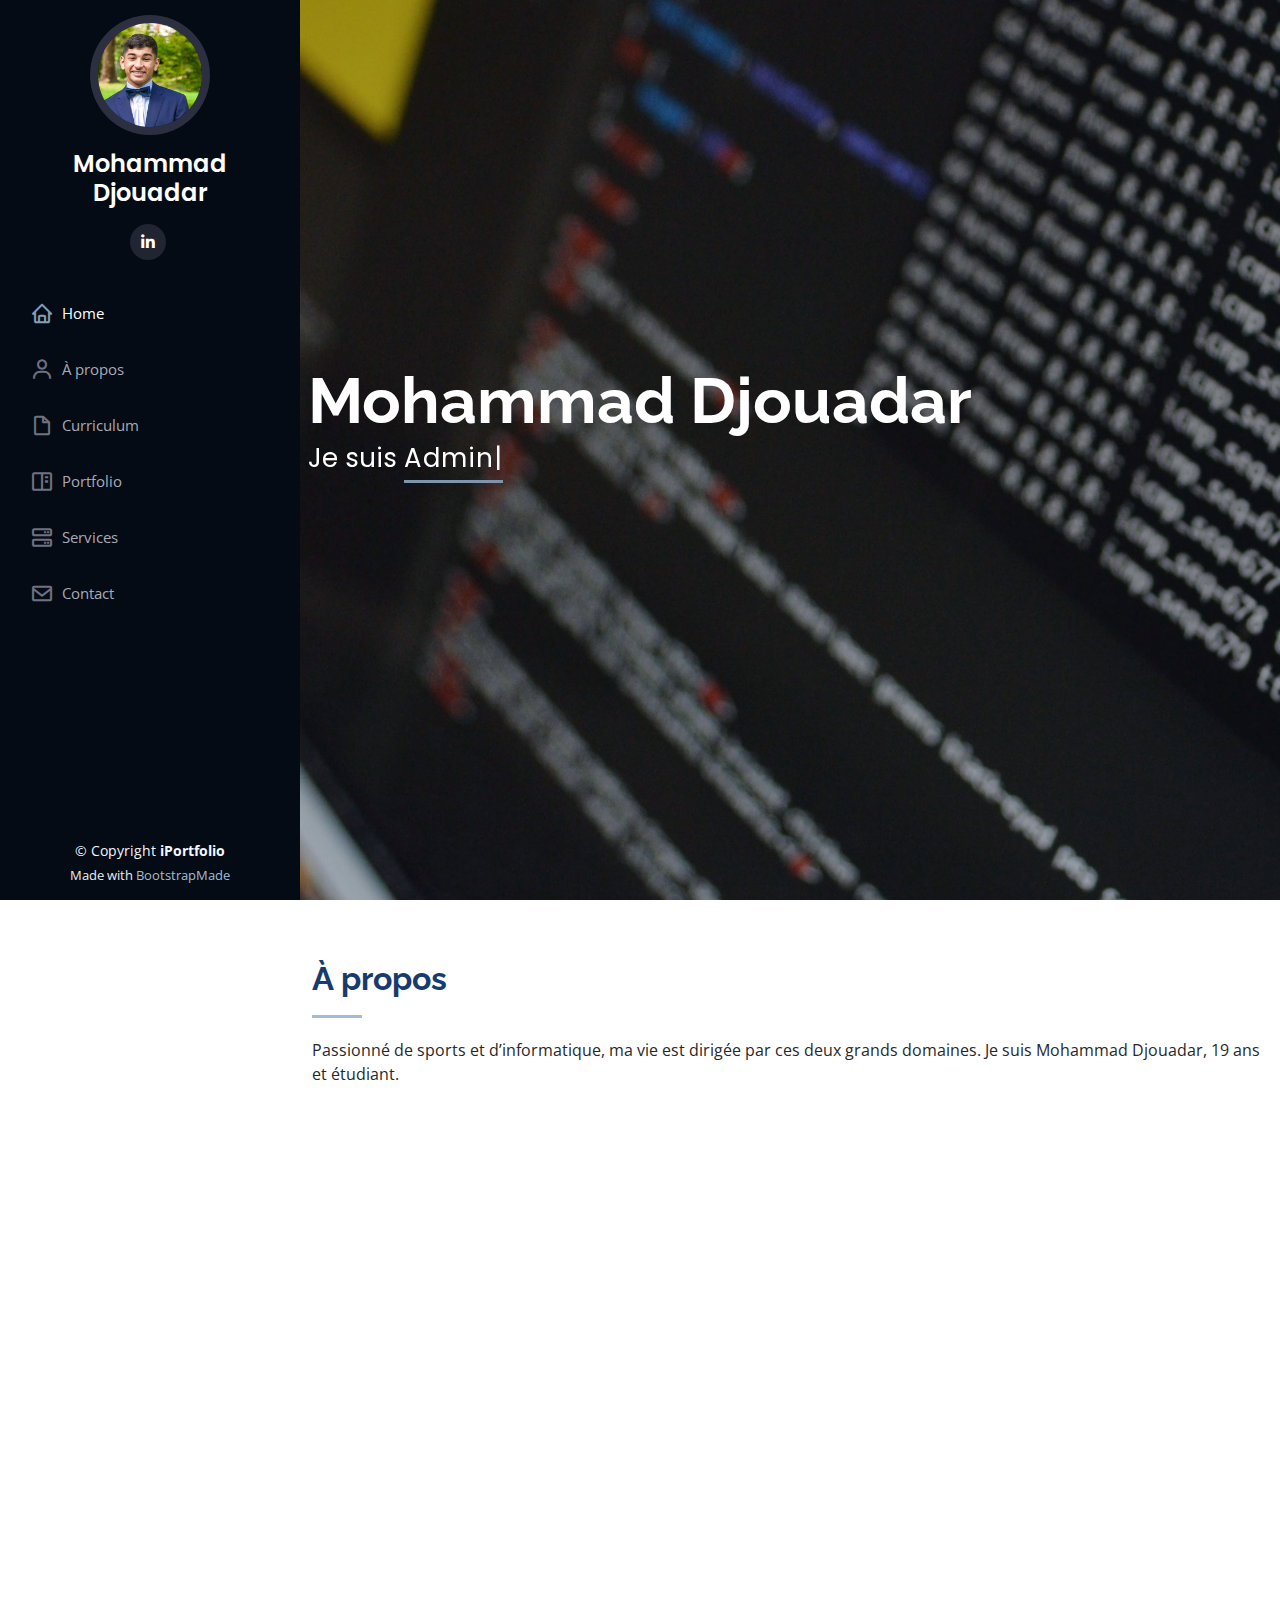
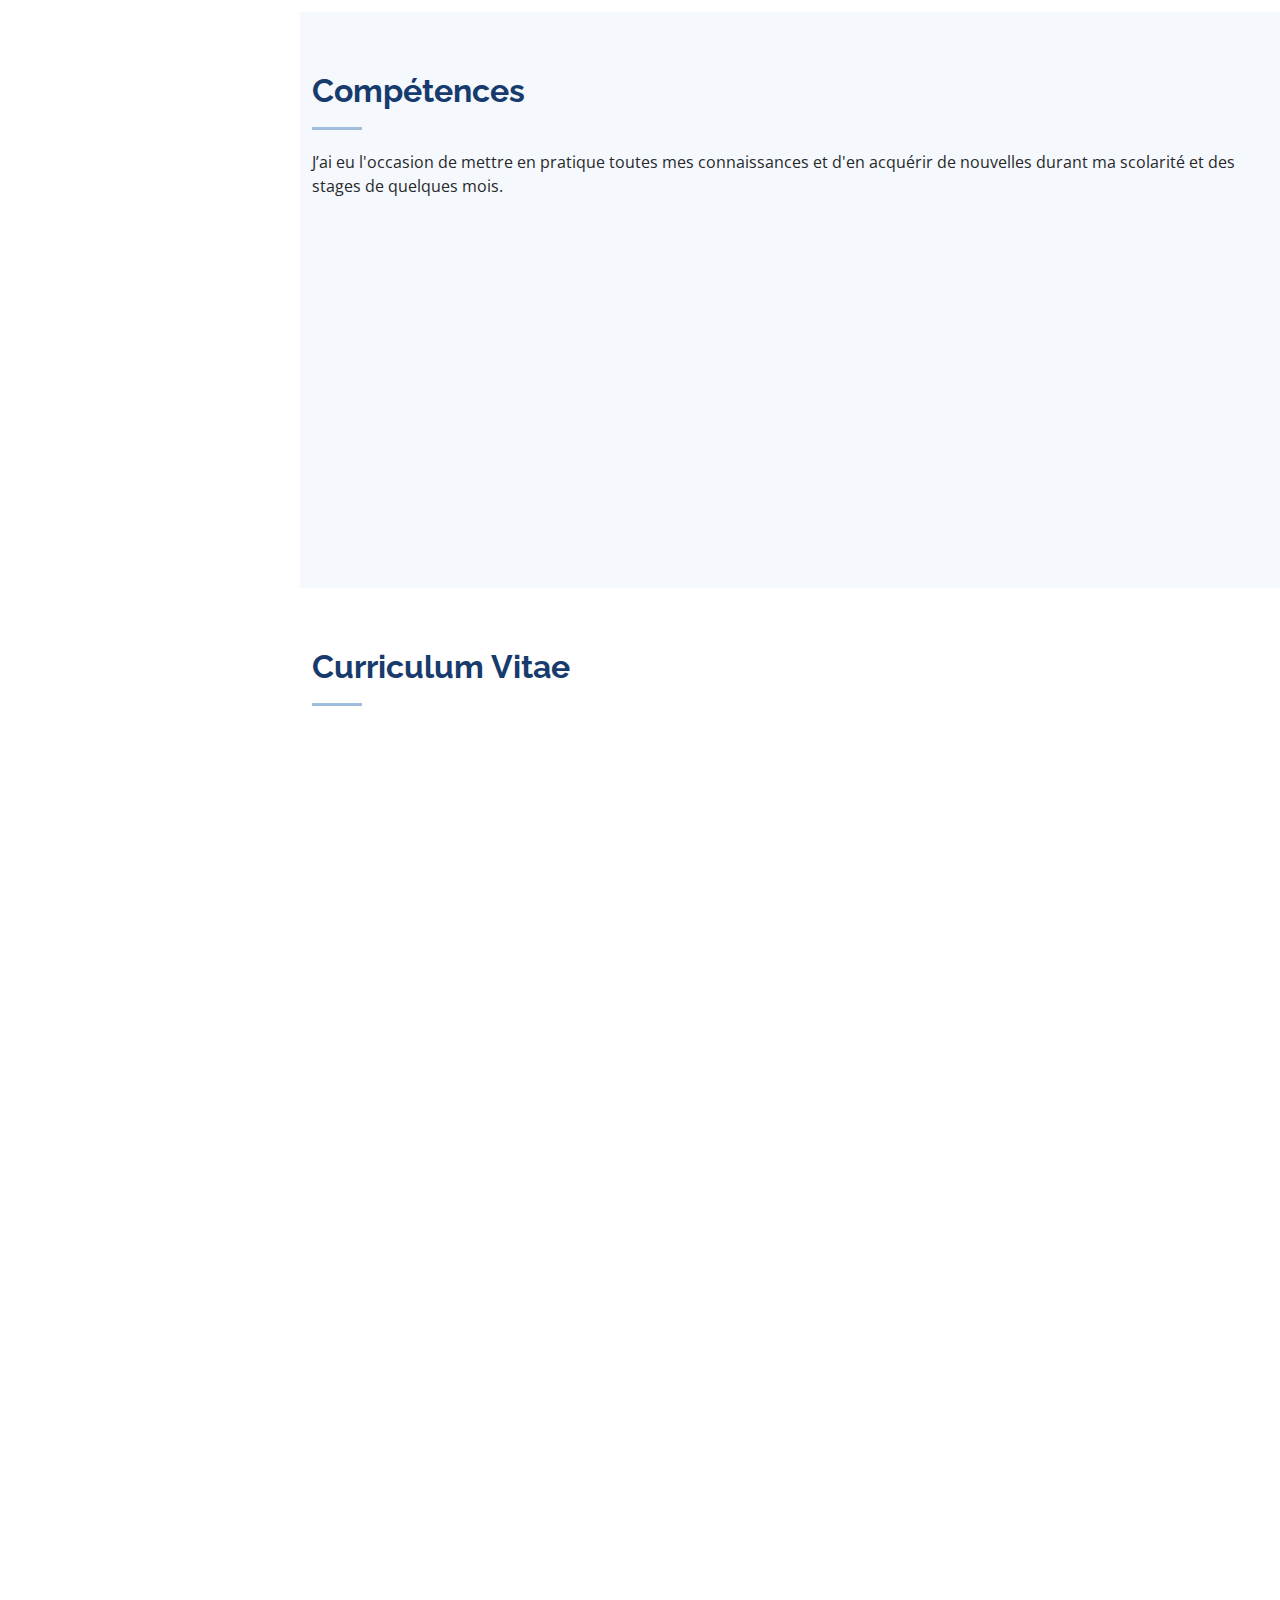
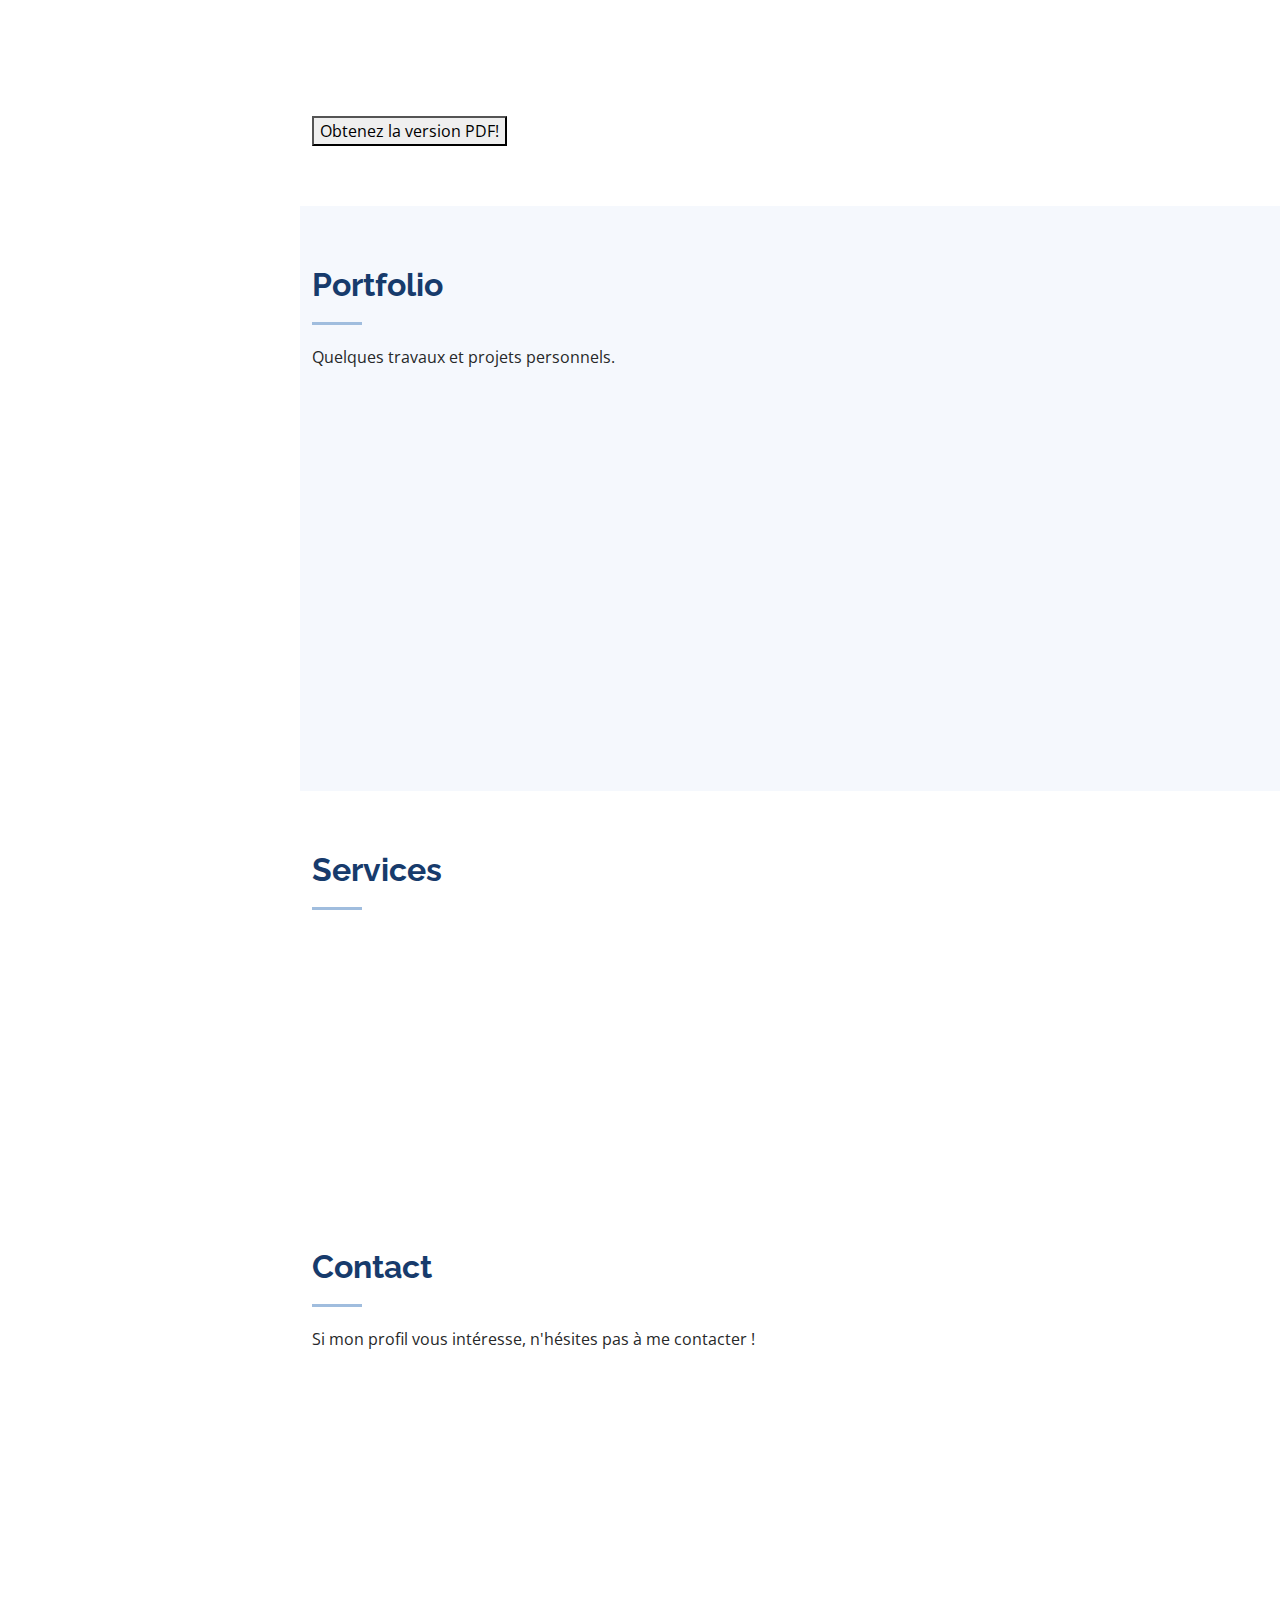
==== index.html @ 6b100047 "Ajout du site et ses fichiers" ====
<!DOCTYPE html>
<html lang="fr">

<head>
  <meta charset="utf-8">
  <meta content="width=device-width, initial-scale=1.0" name="viewport">

  <title>Mohammad Djouadar</title>
  <meta content="" name="description">
  <meta content="" name="keywords">

  <!-- Favicons -->
  <link href="assets/img/favicon.png" rel="icon">
  <link href="assets/img/apple-touch-icon.png" rel="apple-touch-icon">

  <!-- Google Fonts -->
  <link href="https://fonts.googleapis.com/css?family=Open+Sans:300,300i,400,400i,600,600i,700,700i|Raleway:300,300i,400,400i,500,500i,600,600i,700,700i|Poppins:300,300i,400,400i,500,500i,600,600i,700,700i" rel="stylesheet">

  <!-- Vendor CSS Files -->
  <link href="assets/vendor/aos/aos.css" rel="stylesheet">
  <link href="assets/vendor/bootstrap/css/bootstrap.min.css" rel="stylesheet">
  <link href="assets/vendor/bootstrap-icons/bootstrap-icons.css" rel="stylesheet">
  <link href="assets/vendor/boxicons/css/boxicons.min.css" rel="stylesheet">
  <link href="assets/vendor/glightbox/css/glightbox.min.css" rel="stylesheet">
  <link href="assets/vendor/swiper/swiper-bundle.min.css" rel="stylesheet">

  <!-- Template Main CSS File -->
  <link href="assets/css/style.css" rel="stylesheet">
</head>

<body>

  <!-- ======= Mobile nav toggle button ======= -->
  <i class="bi bi-list mobile-nav-toggle d-xl-none"></i>

  <!-- ======= Header ======= -->
  <header id="header">
    <div class="d-flex flex-column">

      <div class="profile">
        <img src="assets/img/profile.JPG" alt="" class="img-fluid rounded-circle">
        <h1 class="text-light"><a href="index.html">Mohammad<br>Djouadar</a></h1>
        <div class="social-links mt-3 text-center">
          <a href="https://www.linkedin.com/in/mohammad-djouadar-a17527254/" class="linkedin"><i class="bx bxl-linkedin"></i></a>
        </div>
      </div>

      <nav id="navbar" class="nav-menu navbar">
        <ul>
          <li><a href="#hero" class="nav-link scrollto active"><i class="bx bx-home"></i> <span>Home</span></a></li>
          <li><a href="#about" class="nav-link scrollto"><i class="bx bx-user"></i> <span>À propos</span></a></li>
          <li><a href="#resume" class="nav-link scrollto"><i class="bx bx-file-blank"></i> <span>Curriculum</span></a></li>
          <li><a href="#portfolio" class="nav-link scrollto"><i class="bx bx-book-content"></i> <span>Portfolio</span></a></li>
          <li><a href="#services" class="nav-link scrollto"><i class="bx bx-server"></i> <span>Services</span></a></li>
          <li><a href="#contact" class="nav-link scrollto"><i class="bx bx-envelope"></i> <span>Contact</span></a></li>
        </ul>
      </nav><!-- .nav-menu -->
    </div>
  </header><!-- End Header -->

  <!-- ======= Hero Section ======= -->
  <section id="hero" class="d-flex flex-column justify-content-center align-items-center">
    <div class="hero-container" data-aos="fade-in">
      <h1>Mohammad Djouadar</h1>
      <p>Je suis <span class="typed" data-typed-items="Administrateur système, Administrateur réseau"></span></p>
    </div>
  </section><!-- End Hero -->

  <main id="main">

    <!-- ======= About Section ======= -->
    <section id="about" class="about">
      <div class="container">

        <div class="section-title">
          <h2>À propos</h2>
          <p>Passionné de sports et d’informatique, ma vie est dirigée par ces deux grands domaines. Je suis Mohammad Djouadar, 19 ans et étudiant.</p>
        </div>

        <div class="row">
          <div class="col-lg-4" data-aos="fade-right">
            <img src="assets/img/profile_bigger.JPG" class="img-fluid" alt="">
          </div>
          <div class="col-lg-8 pt-4 pt-lg-0 content" data-aos="fade-left">
            <h3>Administrateur système &amp; réseau</h3>
            <div class="row">
              <div class="col-lg-6">
                <ul>
                  <li><i class="bi bi-chevron-right"></i> <strong>Naissance:</strong> <span>2 Avril 2003</span></li>
                  <li><i class="bi bi-chevron-right"></i> <strong>Age:</strong> <span>19</span></li>
                  <li><i class="bi bi-chevron-right"></i> <strong>Ville:</strong> <span>Tourcoing, Hauts-de-France</span></li>
                </ul>
              </div>
              <div class="col-lg-6">
                <ul>
                  <li><i class="bi bi-chevron-right"></i> <strong>Niveau:</strong> <span>Bac +3</span></li>
                  <li><i class="bi bi-chevron-right"></i> <strong>Mail:</strong> <span>mohammad.djoud@yahoo.fr</span></li>
                  <li><i class="bi bi-chevron-right"></i> <strong>Website:</strong> <span>www.mohammad-djouadar.com</span></li>
                </ul>
              </div>
            </div>
            <p>
              L'informatique est un ensemble de techniques qui m’a toujours intrigué. Depuis petit, j’essaye toujours de comprendre les fonctionnements et mécanismes des appareils que je possède.<br>
              <br>En plus de ça, je garde un esprit sain en pratiquant des sports collectifs comme le football, des sports individuels comme la boxe et gardant une forme impeccable grâce à la musculation et des footings.<br>
              <br>Né en 2003, j’ai toujours été curieux. Je m'intéresse à de nombreux domaines tels que l’histoire, la littérature, la musique et la mode.
            </p>
          </div>
        </div>

      </div>
    </section><!-- End About Section -->


    <!-- ======= Skills Section ======= -->
    <section id="skills" class="skills section-bg">
      <div class="container">

        <div class="section-title">
          <h2>Compétences</h2>
          <p>J’ai eu l'occasion de mettre en pratique toutes mes connaissances et d'en acquérir de nouvelles durant ma scolarité et des stages de quelques mois.</p>
        </div>

        <div class="row skills-content">

          <div class="col-lg-6" data-aos="fade-up">

            <div class="progress">
              <span class="skill">Linux <i class="val">80%</i></span>
              <div class="progress-bar-wrap">
                <div class="progress-bar" role="progressbar" aria-valuenow="80" aria-valuemin="0" aria-valuemax="100"></div>
              </div>
            </div>

            <div class="progress">
              <span class="skill">Script <i class="val">70%</i></span>
              <div class="progress-bar-wrap">
                <div class="progress-bar" role="progressbar" aria-valuenow="80" aria-valuemin="0" aria-valuemax="100"></div>
              </div>
            </div>

            <div class="progress">
              <span class="skill">C++ <i class="val">80%</i></span>
              <div class="progress-bar-wrap">
                <div class="progress-bar" role="progressbar" aria-valuenow="80" aria-valuemin="0" aria-valuemax="100"></div>
              </div>
            </div>

            <div class="progress">
              <span class="skill">C <i class="val">80%</i></span>
              <div class="progress-bar-wrap">
                <div class="progress-bar" role="progressbar" aria-valuenow="75" aria-valuemin="0" aria-valuemax="100"></div>
              </div>
            </div>

            <div class="progress">
              <span class="skill">Configs Cisco <i class="val">65%</i></span>
              <div class="progress-bar-wrap">
                <div class="progress-bar" role="progressbar" aria-valuenow="65" aria-valuemin="0" aria-valuemax="100"></div>
              </div>
            </div>

          </div>

          <div class="col-lg-6" data-aos="fade-up" data-aos-delay="100">

            <div class="progress">
              <span class="skill">HTML/CSS <i class="val">90%</i></span>
              <div class="progress-bar-wrap">
                <div class="progress-bar" role="progressbar" aria-valuenow="90" aria-valuemin="0" aria-valuemax="100"></div>
              </div>
            </div>

            <div class="progress">
              <span class="skill">SQL <i class="val">65%</i></span>
              <div class="progress-bar-wrap">
                <div class="progress-bar" role="progressbar" aria-valuenow="65" aria-valuemin="0" aria-valuemax="100"></div>
              </div>
            </div>

            <div class="progress">
              <span class="skill">Python <i class="val">50%</i></span>
              <div class="progress-bar-wrap">
                <div class="progress-bar" role="progressbar" aria-valuenow="50" aria-valuemin="0" aria-valuemax="100"></div>
              </div>
            </div>

            <div class="progress">
              <span class="skill">Suite Adobe <i class="val">70%</i></span>
              <div class="progress-bar-wrap">
                <div class="progress-bar" role="progressbar" aria-valuenow="70" aria-valuemin="0" aria-valuemax="100"></div>
              </div>
            </div>

            <div class="progress">
              <span class="skill">Pack Office <i class="val">80%</i></span>
              <div class="progress-bar-wrap">
                <div class="progress-bar" role="progressbar" aria-valuenow="80" aria-valuemin="0" aria-valuemax="100"></div>
              </div>
            </div>

          </div>

        </div>

      </div>
    </section><!-- End Skills Section -->

    <!-- ======= Resume Section ======= -->
    <section id="resume" class="resume">
      <div class="container">

        <div class="section-title">
          <h2>Curriculum Vitae</h2>
        </div>

        <div class="row">
          <div class="col-lg-6" data-aos="fade-up">
            <h3 class="resume-title">En bref</h3>
            <div class="resume-item pb-0">
              <h4>Mohammad Djouadar</h4>
              <p><em>Diplômé d’un baccalauréat scientifique puis d’un brevet de technicien supérieur en systèmes numériques, j'effectue actuellement une licence professionnelle de gestion d'infrastructures réseaux.</em></p>
              <ul>
                <li>Tourcoing, Hauts-de-France</li>
                <li>France</li>
                <li>mohammad.djoud@yahoo.fr</li>
              </ul>
            </div>

            <h3 class="resume-title">Scolarité</h3>
            <div class="resume-item">
              <h4>Licence professionnelle, Conception &amp; Gestion des Rnfrastructures Réseaux</h4>
              <h5>2022 - 2023</h5>
              <p><em>IUT A de Lille, Villeneuve-d'Ascq, France</em></p>
              <p>Linux, Scripts, Services Réseaux, Sécurité, Virtualisation et Déploiements.</p>
            </div>
            <div class="resume-item">
              <h4>Brevet de Technicien
                Supérieur
                Systèmes Numériques : 
                Option Informatique et
                Réseaux</h4>
              <h5>2020 - 2022</h5>
              <p><em>Lycée Numérique Colbert, Tourcoing, France</em></p>
              <p>Langages de programmation : C, C++, JavaScript, Java pour Android, HTML/CSS, SQL et Cisco.</p>
            </div>
            <div class="resume-item">
              <h4>Baccalauréat Scientifique</h4>
              <h5>2018 - 2020</h5>
              <p><em>Lycée Gambetta, Tourcoing, France</em></p>
              <p>Obtenu avec Mention Assez-Bien.</p>
            </div>
          </div>
          <div class="col-lg-6" data-aos="fade-up" data-aos-delay="100">
            <h3 class="resume-title">Stages et expériences professionnelles</h3>
            <div class="resume-item">
              <h4>Job étudiant chez Trait d’Union</h4>
              <h5>Février 2022</h5>
              <p><em>Mouscron, Belgique</em></p>
              <ul>
                <li>Manutention, préparation de commandes, emballage des produits, gestion de stock.</li>
              </ul>
            </div>
            <div class="resume-item">
              <h4>Stage chez Themis</h4>
              <h5>de Mai à Juillet 2021</h5>
              <p><em>Lille, France</em></p>
              <ul>
                <li>Durée de 6 semaines.</li>
                <li>Création et gestion d'un site web d'e-
                  commerce fonctionnel.</li>
                <li>Initiation aux systèmes de marketing automatisés, programmation d'e-mails interactifs et réactifs.</li>
              </ul>
            </div>
            <div class="resume-item">
              <h4>Stage d’observation  au Pôle multimédia de la Ludomédiathèque Colette</h4>
              <h5>Décembre 2017</h5>
              <p><em>Tourcoing, France</em></p>
              <ul>
                <li>Initiation des citoyens à Word.</li>
                <li>Apprentissage des bases de la programmation.</li>
                <li>Gestion d’un réseau local et assistance au support de réparation d’ordinateurs.</li>
              </ul>
            </div>
          </div>
        </div>

    <form method="get" action="download/cv.pdf">
      <button type="submit">Obtenez la version PDF!</button>
   </form>

      </div>
    </section><!-- End Resume Section -->



    <!-- ======= Portfolio Section ======= -->
    <section id="portfolio" class="portfolio section-bg">
      <div class="container">

        <div class="section-title">
          <h2>Portfolio</h2>
          <p>Quelques travaux et projets personnels.</p>
        </div>

        <div class="row" data-aos="fade-up">
          <div class="col-lg-12 d-flex justify-content-center">

          </div>
        </div>

        <div class="row portfolio-container" data-aos="fade-up" data-aos-delay="100">

          <div class="col-lg-4 col-md-6 portfolio-item filter-app">
            <div class="portfolio-wrap">
              <img src="assets/img/portfolio/LGTPARK_icon.png" class="img-fluid" alt="">
              <div class="portfolio-links">
                <a href="assets/img/portfolio/LGTPARK_icon.png" data-gallery="portfolioGallery" class="portfolio-lightbox" title="[Projet de BTS] LGTPark : Application de réservation de places de parking."><i class="bx bx-plus"></i></a>
                <a href="portfolio-details.html" title="Plus de détails"><i class="bx bx-link"></i></a>
              </div>
            </div>
          </div>

          <div class="col-lg-4 col-md-6 portfolio-item filter-web">
            <div class="portfolio-wrap">
              <img src="assets/img/portfolio/spotify_playlist.JPG" class="img-fluid" alt="">
              <div class="portfolio-links">
                <a href="assets/img/portfolio/spotify_playlist.JPG" data-gallery="portfolioGallery" class="portfolio-lightbox" title="[Playlist coopérative] Fleeting Pleasures : La playlist réalisée par une tout une équipe d'auditeurs de musique."><i class="bx bx-plus"></i></a>
                <a href="https://open.spotify.com/playlist/1tU8LetPaWXWDVahB68ObN" title="Lien pour écouter"><i class="bx bx-link"></i></a>
              </div>
            </div>
          </div>

          <div class="col-lg-4 col-md-6 portfolio-item filter-app">
            <div class="portfolio-wrap">
              <img src="assets/img/portfolio/latrouvaille_icon.png" class="img-fluid" alt="">
              <div class="portfolio-links">
                <a href="assets/img/portfolio/latrouvaille_icon.png" data-gallery="portfolioGallery" class="portfolio-lightbox" title="[Projet de Stage] La Trouvaille : Un site permettant d'acheter sa viande pour la fête de l'Aïd !"><i class="bx bx-plus"></i></a>
                <a href="portfolio-details-sitestage.html" title="More Details"><i class="bx bx-link"></i></a>
              </div>
            </div>
          </div>

          

        </div>

      </div>
    </section><!-- End Portfolio Section -->

    <!-- ======= Services Section ======= -->
    <section id="services" class="services">
      <div class="container">

        <div class="section-title">
          <h2>Services</h2>
        </div>

        <div class="row">
          <div class="col-lg-4 col-md-6 icon-box" data-aos="fade-up">
            <div class="icon"><i class="bi bi-briefcase"></i></div>
            <h4 class="title"><a href=""></a>Adapation rapide</h4>
            <p class="description">Très sérieux et adepte du travail d'équipe, je n'aurai pas de mal à me former et apprendre de vous !</p>
          </div>
          <div class="col-lg-4 col-md-6 icon-box" data-aos="fade-up" data-aos-delay="100">
            <div class="icon"><i class="bi bi-card-checklist"></i></div>
            <h4 class="title"><a href="">Linux</a></h4>
            <p class="description">Scripts Bash pour automatisation et fichiers de configurations.</p>
          </div>
          <div class="col-lg-4 col-md-6 icon-box" data-aos="fade-up" data-aos-delay="200">
            <div class="icon"><i class="bi bi-bar-chart"></i></div>
            <h4 class="title"><a href="">WordPress</a></h4>
            <p class="description">Création, gestion et hébergement de vos blogs ou sites "vitrines" WordPress.</p>
          </div>
        </div>

      </div>
    </section><!-- End Services Section -->

    

    <!-- ======= Contact Section ======= -->
    <section id="contact" class="contact">
      <div class="container">

        <div class="section-title">
          <h2>Contact</h2>
          <p>Si mon profil vous intéresse, n'hésites pas à me contacter !</p>
        </div>

        <div class="row" data-aos="fade-in">

          <div class="col-lg-5 d-flex align-items-stretch">
            <div class="info">
              <div class="address">
                <i class="bi bi-geo-alt"></i>
                <h4>Basé sur :</h4>
                <p>Tourcoing, Hauts-de-France, France</p>
              </div>

              <div class="email">
                <i class="bi bi-envelope"></i>
                <h4>Email:</h4>
                <p>mohammad.djoud@yahoo.fr</p>
              </div>

              <iframe src="https://www.google.com/maps/embed?pb=!1m18!1m12!1m3!1d40415.05150292615!2d3.1576955499999997!3d50.72103895!2m3!1f0!2f0!3f0!3m2!1i1024!2i768!4f13.1!3m3!1m2!1s0x47c328d4be0a275d%3A0x252e317d7dad858f!2s59200%20Tourcoing!5e0!3m2!1sfr!2sfr!4v1670272906809!5m2!1sfr!2sfr" frameborder="0" style="border:0; width: 100%; height: 290px;" allowfullscreen></iframe>
            </div>

          </div>

        </div>

      </div>
    </section><!-- End Contact Section -->

  </main><!-- End #main -->

  <!-- ======= Footer ======= -->
  <footer id="footer">
    <div class="container">
      <div class="copyright">
        &copy; Copyright <strong><span>iPortfolio</span></strong>
      </div>
      <div class="credits">
        <!-- All the links in the footer should remain intact. -->
        <!-- You can delete the links only if you purchased the pro version. -->
        <!-- Licensing information: https://bootstrapmade.com/license/ -->
        <!-- Purchase the pro version with working PHP/AJAX contact form: https://bootstrapmade.com/iportfolio-bootstrap-portfolio-websites-template/ -->
        Made with <a href="https://bootstrapmade.com/">BootstrapMade</a>
      </div>
    </div>
  </footer><!-- End  Footer -->

  <a href="#" class="back-to-top d-flex align-items-center justify-content-center"><i class="bi bi-arrow-up-short"></i></a>

  <!-- Vendor JS Files -->
  <script src="assets/vendor/purecounter/purecounter_vanilla.js"></script>
  <script src="assets/vendor/aos/aos.js"></script>
  <script src="assets/vendor/bootstrap/js/bootstrap.bundle.min.js"></script>
  <script src="assets/vendor/glightbox/js/glightbox.min.js"></script>
  <script src="assets/vendor/isotope-layout/isotope.pkgd.min.js"></script>
  <script src="assets/vendor/swiper/swiper-bundle.min.js"></script>
  <script src="assets/vendor/typed.js/typed.min.js"></script>
  <script src="assets/vendor/waypoints/noframework.waypoints.js"></script>
  <script src="assets/vendor/php-email-form/validate.js"></script>

  <!-- Template Main JS File -->
  <script src="assets/js/main.js"></script>

</body>

</html>
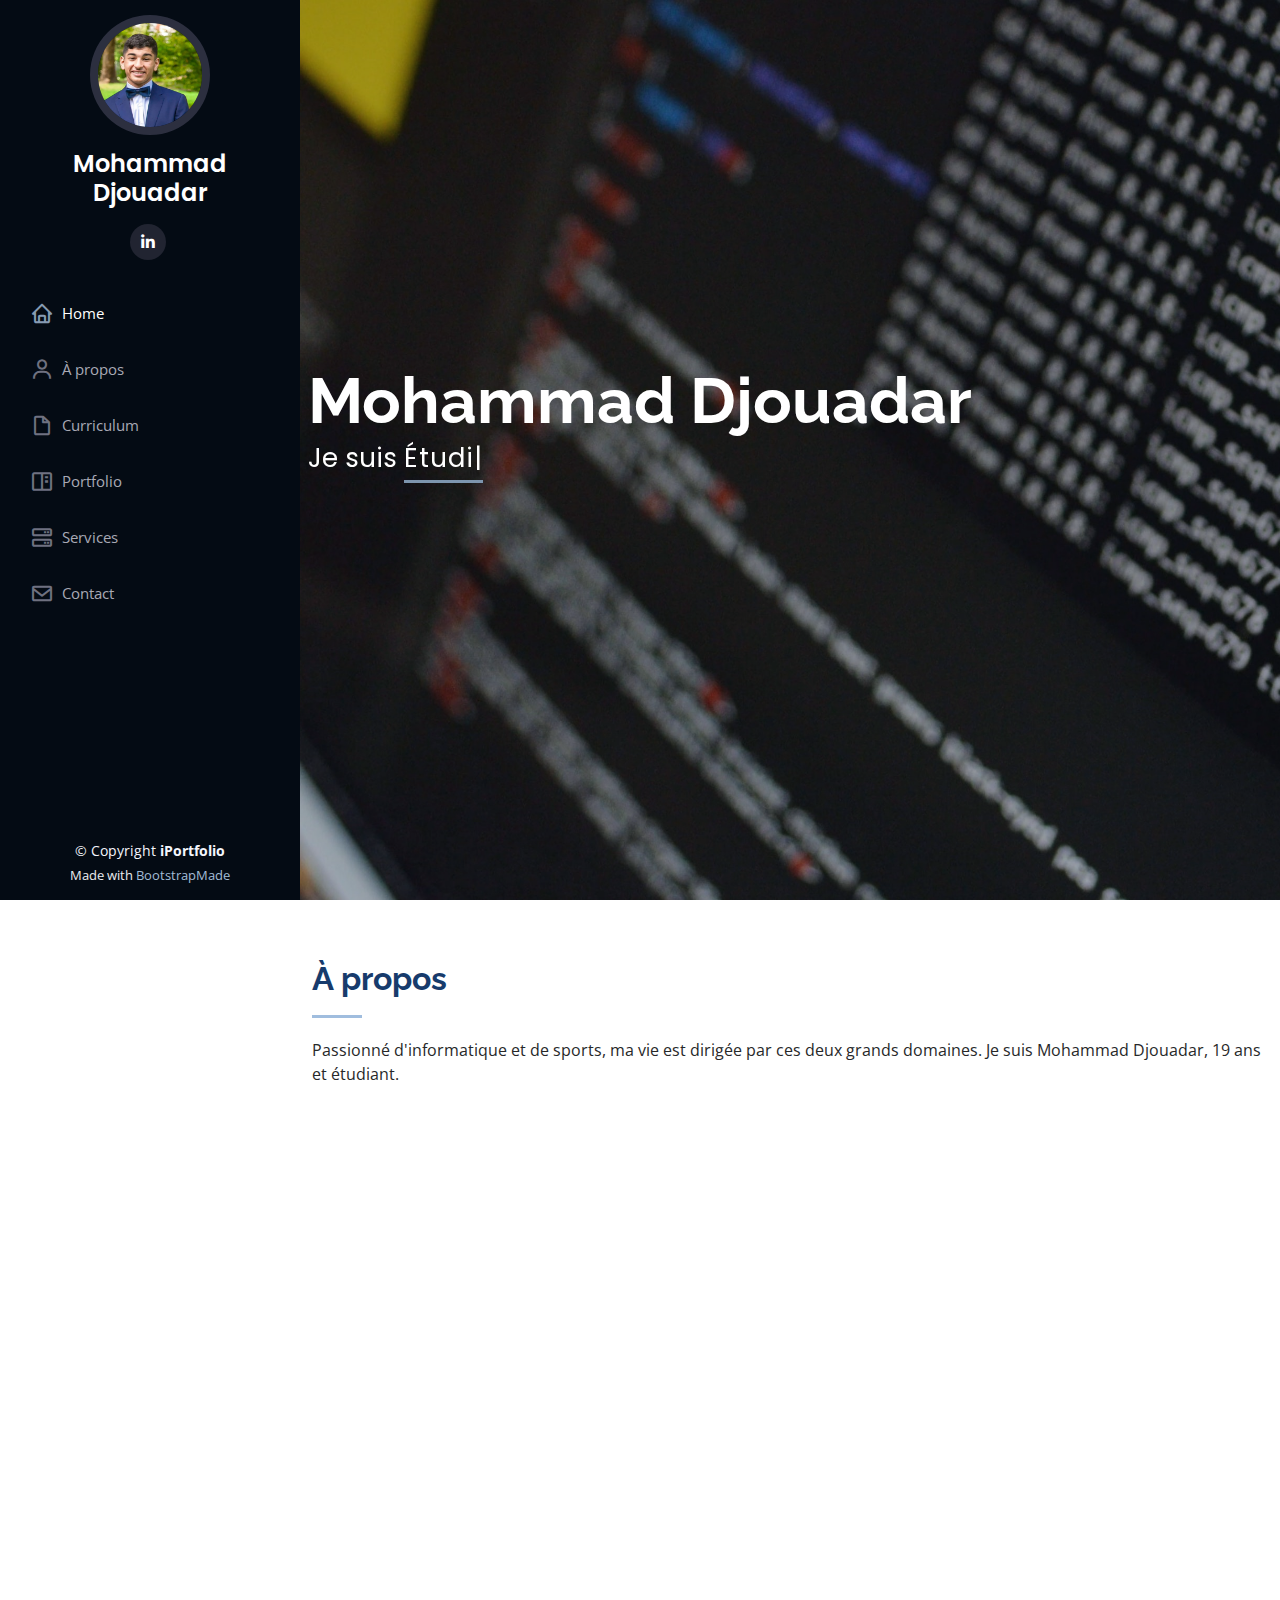
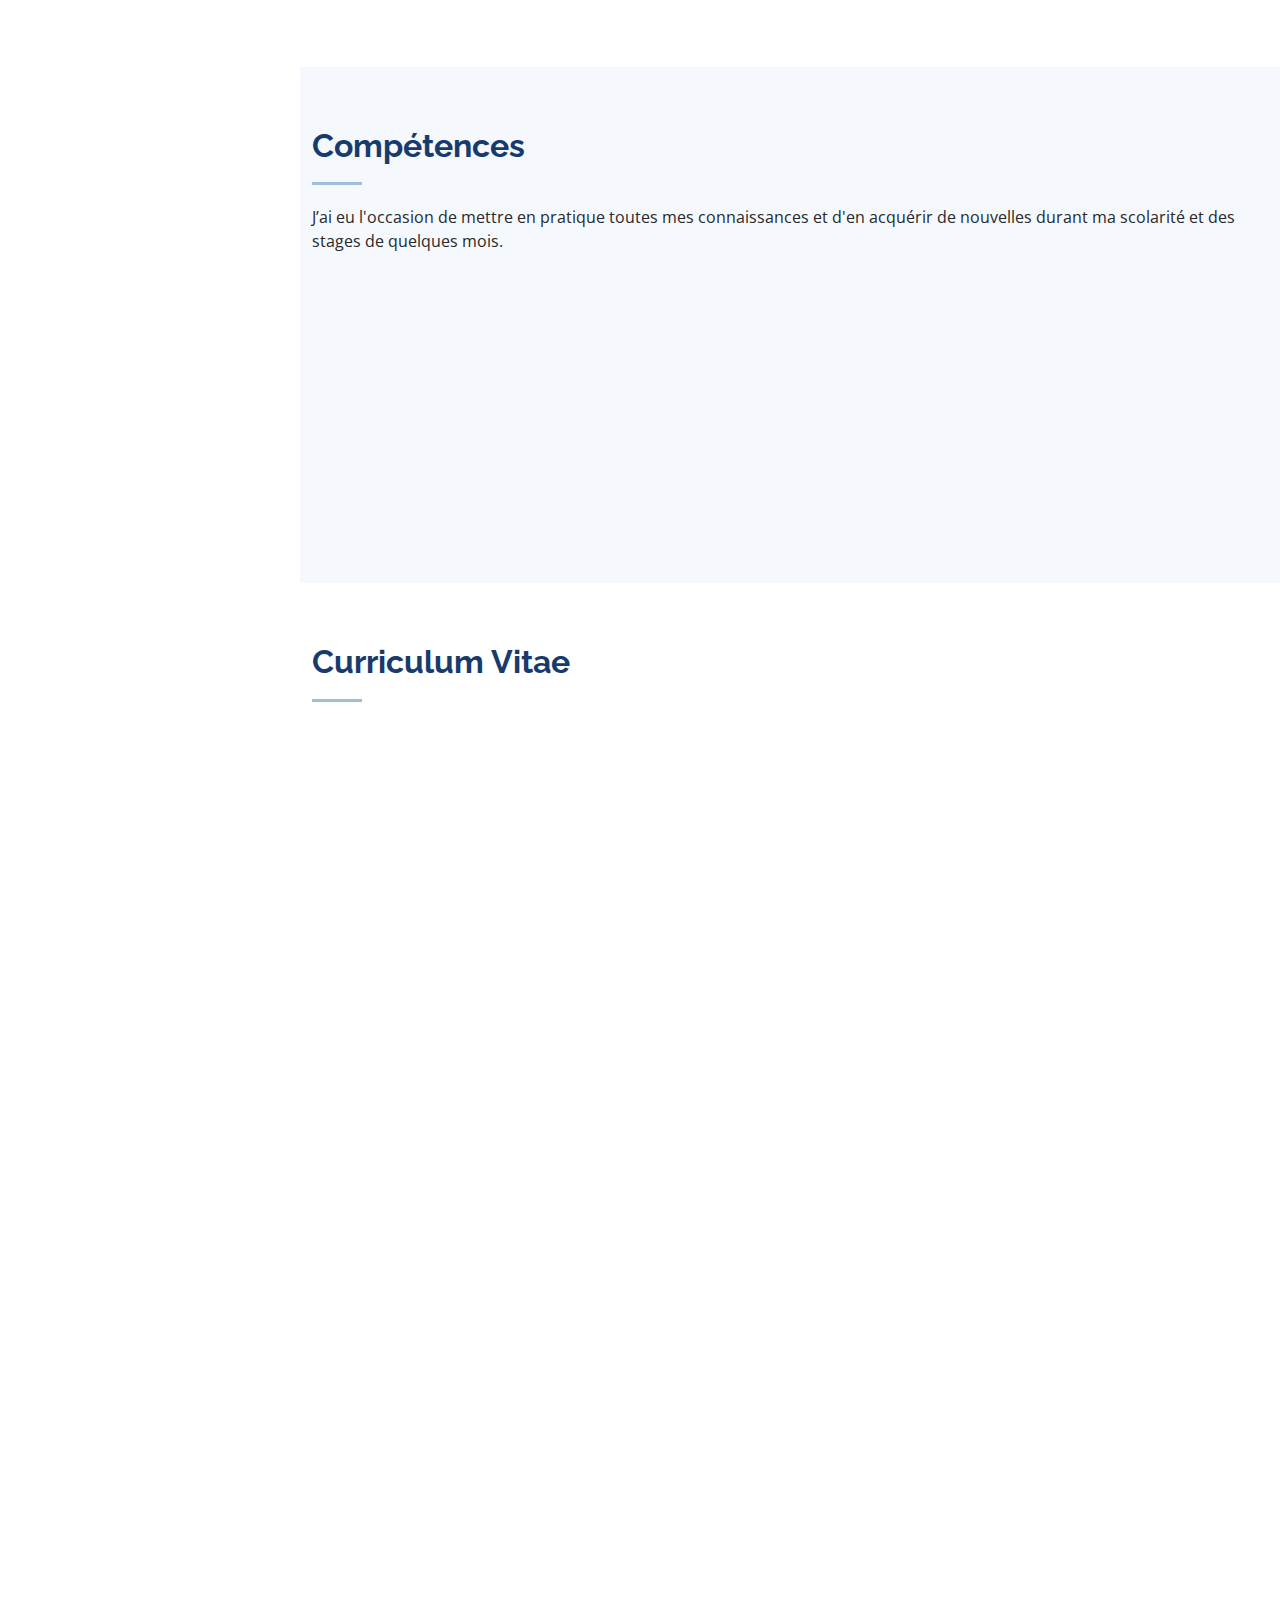
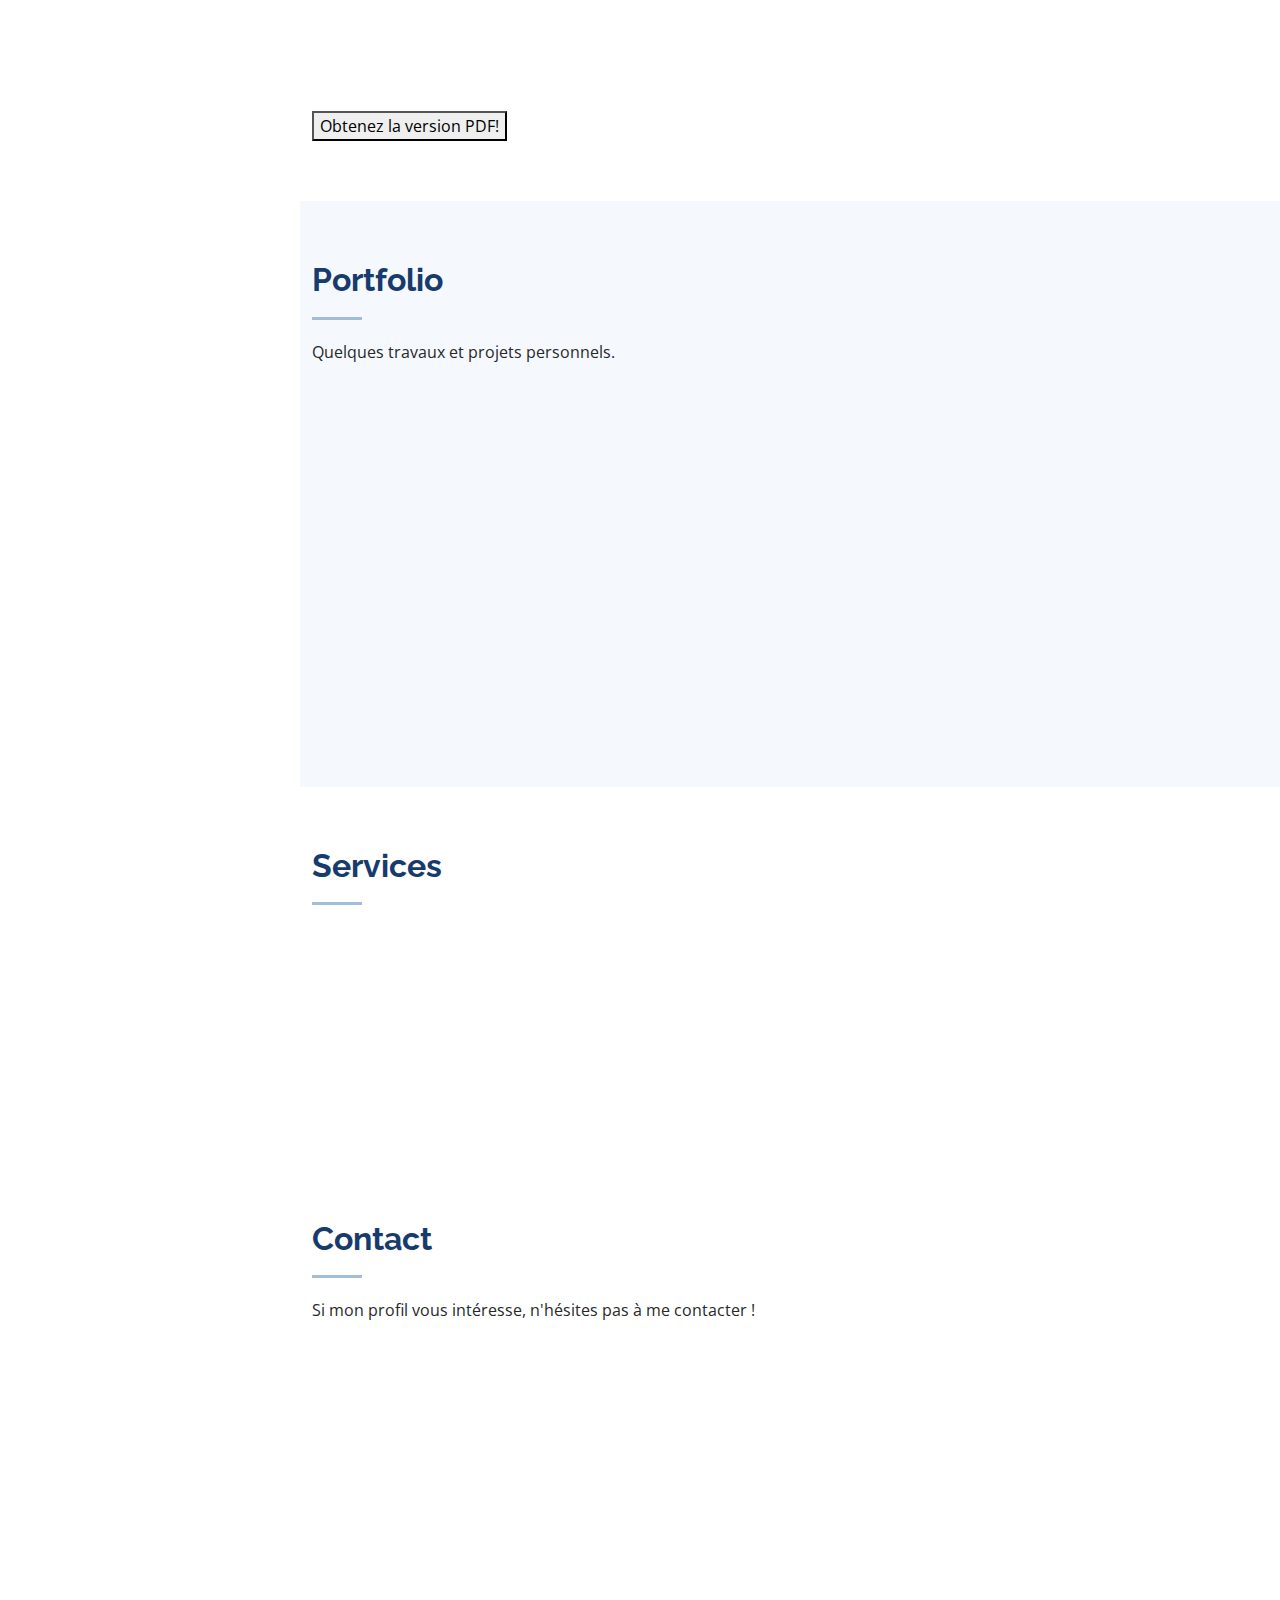
==== commit 6e2b990e: "Modif selon crières professeurs" ====
--- a/index.html
+++ b/index.html
@@ -41,7 +41,7 @@
         <img src="assets/img/profile.JPG" alt="" class="img-fluid rounded-circle">
         <h1 class="text-light"><a href="index.html">Mohammad<br>Djouadar</a></h1>
         <div class="social-links mt-3 text-center">
-          <a href="https://www.linkedin.com/in/mohammad-djouadar-a17527254/" class="linkedin"><i class="bx bxl-linkedin"></i></a>
+          <a href="https://www.linkedin.com/in/mohammad-djouadar/" class="linkedin"><i class="bx bxl-linkedin"></i></a>
         </div>
       </div>
 
@@ -62,7 +62,7 @@
   <section id="hero" class="d-flex flex-column justify-content-center align-items-center">
     <div class="hero-container" data-aos="fade-in">
       <h1>Mohammad Djouadar</h1>
-      <p>Je suis <span class="typed" data-typed-items="Administrateur système, Administrateur réseau"></span></p>
+      <p>Je suis <span class="typed" data-typed-items="Étudiant, à la recherche d'un stage"></span></p>
     </div>
   </section><!-- End Hero -->
 
@@ -74,7 +74,7 @@
 
         <div class="section-title">
           <h2>À propos</h2>
-          <p>Passionné de sports et d’informatique, ma vie est dirigée par ces deux grands domaines. Je suis Mohammad Djouadar, 19 ans et étudiant.</p>
+          <p>Passionné d'informatique et de sports, ma vie est dirigée par ces deux grands domaines. Je suis Mohammad Djouadar, 19 ans et étudiant.</p>
         </div>
 
         <div class="row">
@@ -82,7 +82,7 @@
             <img src="assets/img/profile_bigger.JPG" class="img-fluid" alt="">
           </div>
           <div class="col-lg-8 pt-4 pt-lg-0 content" data-aos="fade-left">
-            <h3>Administrateur système &amp; réseau</h3>
+            <h3>Souhaite devenir Administrateur système &amp; réseau</h3>
             <div class="row">
               <div class="col-lg-6">
                 <ul>
@@ -95,14 +95,15 @@
                 <ul>
                   <li><i class="bi bi-chevron-right"></i> <strong>Niveau:</strong> <span>Bac +3</span></li>
                   <li><i class="bi bi-chevron-right"></i> <strong>Mail:</strong> <span>mohammad.djoud@yahoo.fr</span></li>
-                  <li><i class="bi bi-chevron-right"></i> <strong>Website:</strong> <span>www.mohammad-djouadar.com</span></li>
+                  <li><i class="bi bi-chevron-right"></i> <strong>Website:</strong> <span><a href="#">Ici</a></span></li>
                 </ul>
               </div>
             </div>
             <p>
               L'informatique est un ensemble de techniques qui m’a toujours intrigué. Depuis petit, j’essaye toujours de comprendre les fonctionnements et mécanismes des appareils que je possède.<br>
+              C'est ce qui m'a poussé à suivre ce chemin dans mes études et rejoindre la licence de Conception des Gestions d'Infrastructures Réseaux.<br>
               <br>En plus de ça, je garde un esprit sain en pratiquant des sports collectifs comme le football, des sports individuels comme la boxe et gardant une forme impeccable grâce à la musculation et des footings.<br>
-              <br>Né en 2003, j’ai toujours été curieux. Je m'intéresse à de nombreux domaines tels que l’histoire, la littérature, la musique et la mode.
+              <br>Né en 2003, j’ai toujours été curieux. Je m'intéresse à de nombreux domaines tels que la musique, la littérature ou la mode.
             </p>
           </div>
         </div>
@@ -134,25 +135,18 @@
             <div class="progress">
               <span class="skill">Script <i class="val">70%</i></span>
               <div class="progress-bar-wrap">
+                <div class="progress-bar" role="progressbar" aria-valuenow="70" aria-valuemin="0" aria-valuemax="100"></div>
+              </div>
+            </div>
+
+            <div class="progress">
+              <span class="skill">C++ <i class="val">80%</i></span>
+              <div class="progress-bar-wrap">
                 <div class="progress-bar" role="progressbar" aria-valuenow="80" aria-valuemin="0" aria-valuemax="100"></div>
               </div>
             </div>
 
             <div class="progress">
-              <span class="skill">C++ <i class="val">80%</i></span>
-              <div class="progress-bar-wrap">
-                <div class="progress-bar" role="progressbar" aria-valuenow="80" aria-valuemin="0" aria-valuemax="100"></div>
-              </div>
-            </div>
-
-            <div class="progress">
-              <span class="skill">C <i class="val">80%</i></span>
-              <div class="progress-bar-wrap">
-                <div class="progress-bar" role="progressbar" aria-valuenow="75" aria-valuemin="0" aria-valuemax="100"></div>
-              </div>
-            </div>
-
-            <div class="progress">
               <span class="skill">Configs Cisco <i class="val">65%</i></span>
               <div class="progress-bar-wrap">
                 <div class="progress-bar" role="progressbar" aria-valuenow="65" aria-valuemin="0" aria-valuemax="100"></div>
@@ -181,20 +175,6 @@
               <span class="skill">Python <i class="val">50%</i></span>
               <div class="progress-bar-wrap">
                 <div class="progress-bar" role="progressbar" aria-valuenow="50" aria-valuemin="0" aria-valuemax="100"></div>
-              </div>
-            </div>
-
-            <div class="progress">
-              <span class="skill">Suite Adobe <i class="val">70%</i></span>
-              <div class="progress-bar-wrap">
-                <div class="progress-bar" role="progressbar" aria-valuenow="70" aria-valuemin="0" aria-valuemax="100"></div>
-              </div>
-            </div>
-
-            <div class="progress">
-              <span class="skill">Pack Office <i class="val">80%</i></span>
-              <div class="progress-bar-wrap">
-                <div class="progress-bar" role="progressbar" aria-valuenow="80" aria-valuemin="0" aria-valuemax="100"></div>
               </div>
             </div>
 
@@ -228,23 +208,23 @@
 
             <h3 class="resume-title">Scolarité</h3>
             <div class="resume-item">
-              <h4>Licence professionnelle, Conception &amp; Gestion des Rnfrastructures Réseaux</h4>
+              <h4><a href="https://iut-a.univ-lille.fr/lp-cgir/" target="_blank" rel="noopener noreferrer">Licence professionnelle, Conception &amp; Gestion des Infrastructures Réseaux</a></h4>
               <h5>2022 - 2023</h5>
               <p><em>IUT A de Lille, Villeneuve-d'Ascq, France</em></p>
               <p>Linux, Scripts, Services Réseaux, Sécurité, Virtualisation et Déploiements.</p>
             </div>
             <div class="resume-item">
-              <h4>Brevet de Technicien
+              <h4> <a href="https://www.lyceecolbert-tg.org/etudier-a-colbert/bts/bts-systemes-numeriques-option-informatique-reseaux/" target="_blank" rel="noopener noreferrer">Brevet de Technicien
                 Supérieur
                 Systèmes Numériques : 
                 Option Informatique et
-                Réseaux</h4>
+                Réseaux</a></h4>
               <h5>2020 - 2022</h5>
               <p><em>Lycée Numérique Colbert, Tourcoing, France</em></p>
               <p>Langages de programmation : C, C++, JavaScript, Java pour Android, HTML/CSS, SQL et Cisco.</p>
             </div>
             <div class="resume-item">
-              <h4>Baccalauréat Scientifique</h4>
+              <h4> Baccalauréat Scientifique</h4>
               <h5>2018 - 2020</h5>
               <p><em>Lycée Gambetta, Tourcoing, France</em></p>
               <p>Obtenu avec Mention Assez-Bien.</p>
@@ -265,6 +245,7 @@
               <h5>de Mai à Juillet 2021</h5>
               <p><em>Lille, France</em></p>
               <ul>
+                <li>Fondateur : <a href="https://www.linkedin.com/in/mustafasenhaji/" target=_blank rel="noopener noreferrer">Mustafa Senhaji</a></li>
                 <li>Durée de 6 semaines.</li>
                 <li>Création et gestion d'un site web d'e-
                   commerce fonctionnel.</li>
@@ -272,7 +253,7 @@
               </ul>
             </div>
             <div class="resume-item">
-              <h4>Stage d’observation  au Pôle multimédia de la Ludomédiathèque Colette</h4>
+              <h4>Stage d’observation au Pôle multimédia de la Ludomédiathèque Colette</h4>
               <h5>Décembre 2017</h5>
               <p><em>Tourcoing, France</em></p>
               <ul>
@@ -319,17 +300,14 @@
               </div>
             </div>
           </div>
-
-          <div class="col-lg-4 col-md-6 portfolio-item filter-web">
+          <div class="col-lg-4 col-md-6 portfolio-item filter-app">
             <div class="portfolio-wrap">
-              <img src="assets/img/portfolio/spotify_playlist.JPG" class="img-fluid" alt="">
+              <img src="assets/img/portfolio/salle_boxe.jpg" class="img-fluid" alt="">
               <div class="portfolio-links">
-                <a href="assets/img/portfolio/spotify_playlist.JPG" data-gallery="portfolioGallery" class="portfolio-lightbox" title="[Playlist coopérative] Fleeting Pleasures : La playlist réalisée par une tout une équipe d'auditeurs de musique."><i class="bx bx-plus"></i></a>
-                <a href="https://open.spotify.com/playlist/1tU8LetPaWXWDVahB68ObN" title="Lien pour écouter"><i class="bx bx-link"></i></a>
-              </div>
-            </div>
-          </div>
-
+                <a href="assets/img/portfolio/salle_boxe.jpg" data-gallery="portfolioGallery" class="portfolio-lightbox" title="Une des salles pour pratiquer un des plus beaux sports."><i class="bx bx-plus"></i></a>
+              </div>
+            </div>
+          </div>
           <div class="col-lg-4 col-md-6 portfolio-item filter-app">
             <div class="portfolio-wrap">
               <img src="assets/img/portfolio/latrouvaille_icon.png" class="img-fluid" alt="">
@@ -358,17 +336,17 @@
         <div class="row">
           <div class="col-lg-4 col-md-6 icon-box" data-aos="fade-up">
             <div class="icon"><i class="bi bi-briefcase"></i></div>
-            <h4 class="title"><a href=""></a>Adapation rapide</h4>
-            <p class="description">Très sérieux et adepte du travail d'équipe, je n'aurai pas de mal à me former et apprendre de vous !</p>
+            <h4 class="title"><a >Service #1</a></h4>
+            <p class="description">Description Service #1</p>
           </div>
           <div class="col-lg-4 col-md-6 icon-box" data-aos="fade-up" data-aos-delay="100">
             <div class="icon"><i class="bi bi-card-checklist"></i></div>
-            <h4 class="title"><a href="">Linux</a></h4>
+            <h4 class="title"><a >Linux</a></h4>
             <p class="description">Scripts Bash pour automatisation et fichiers de configurations.</p>
           </div>
           <div class="col-lg-4 col-md-6 icon-box" data-aos="fade-up" data-aos-delay="200">
             <div class="icon"><i class="bi bi-bar-chart"></i></div>
-            <h4 class="title"><a href="">WordPress</a></h4>
+            <h4 class="title"><a href="https://wordpress.com/fr/" target=_blank rel="noopener noreferrer">WordPress</a></h4>
             <p class="description">Création, gestion et hébergement de vos blogs ou sites "vitrines" WordPress.</p>
           </div>
         </div>
